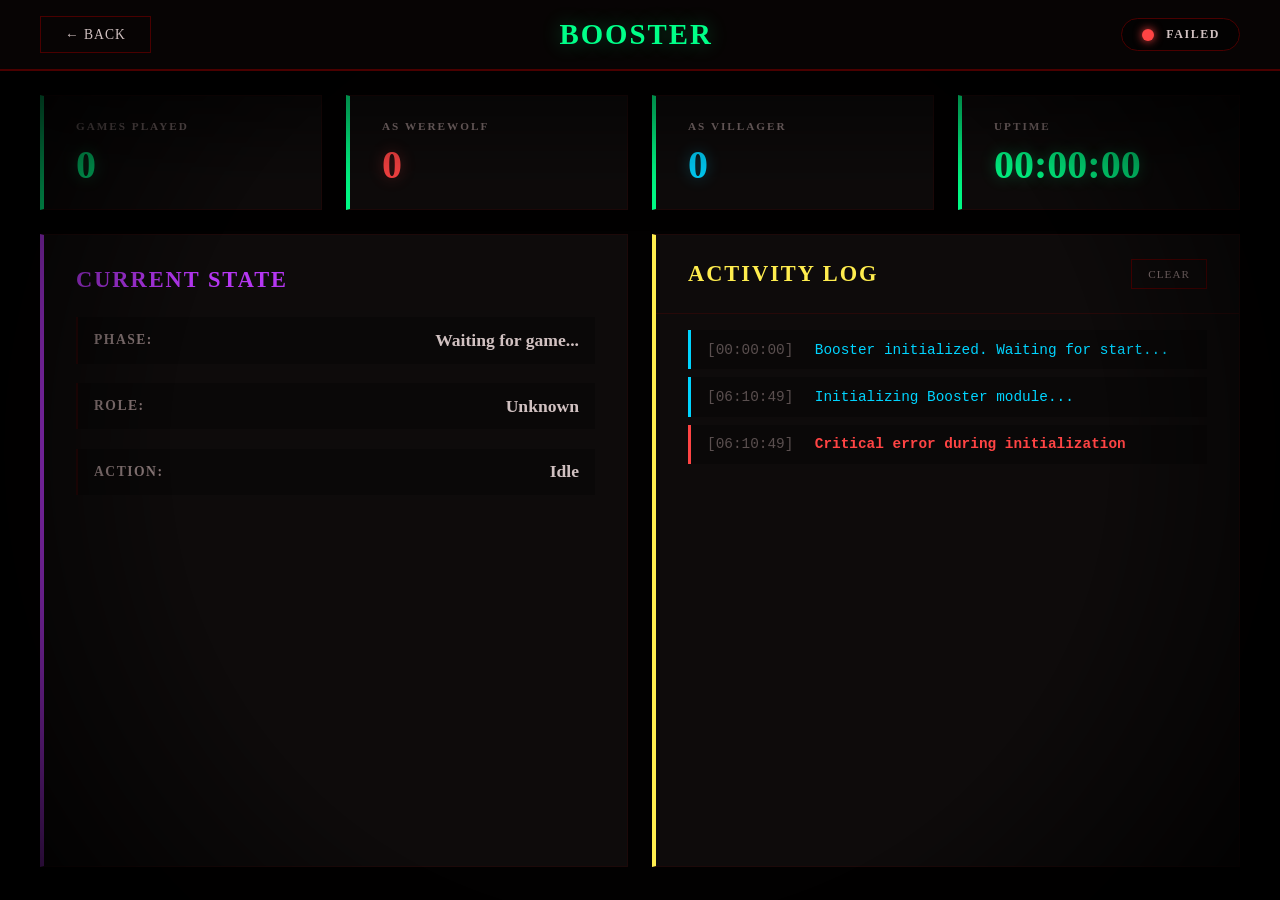
==== gui/modules/booster.html @ 36e3e130 "Update" ====
<!DOCTYPE html>
<html lang="en">

<head>
    <meta charset="UTF-8">
    <meta name="viewport" content="width=device-width, initial-scale=1.0">
    <title>Mentalist | Booster</title>
    <link rel="icon" type="image/png" href="../assets/favicon.png">
    <link rel="stylesheet" href="../css/main.css">
    <link rel="stylesheet" href="../css/booster.css">
</head>

<body>
    <header class="booster-header">
        <a href="#" class="back-button" id="backButton" onclick="handleBackNavigation(event)">← BACK</a>
        <h1>BOOSTER</h1>
        <div class="status-indicator" id="statusIndicator">
            <span class="status-dot"></span>
            <span class="status-text">INITIALIZING</span>
        </div>
    </header>
    <div class="booster-container">
        <div class="stats-panel">
            <div class="stat-card">
                <div class="stat-label">GAMES PLAYED</div>
                <div class="stat-value" id="gamesPlayed">0</div>
            </div>
            <div class="stat-card">
                <div class="stat-label">AS WEREWOLF</div>
                <div class="stat-value werewolf" id="werewolfGames">0</div>
            </div>
            <div class="stat-card">
                <div class="stat-label">AS VILLAGER</div>
                <div class="stat-value villager" id="villagerGames">0</div>
            </div>
            <div class="stat-card">
                <div class="stat-label">UPTIME</div>
                <div class="stat-value" id="uptime">00:00:00</div>
            </div>
        </div>
        <div class="game-state-panel">
            <h2>CURRENT STATE</h2>
            <div class="state-content" id="gameState">
                <div class="state-row">
                    <span class="state-label">Phase:</span>
                    <span class="state-value" id="currentPhase">Waiting for game...</span>
                </div>
                <div class="state-row">
                    <span class="state-label">Role:</span>
                    <span class="state-value" id="currentRole">Unknown</span>
                </div>
                <div class="state-row">
                    <span class="state-label">Action:</span>
                    <span class="state-value" id="currentAction">Idle</span>
                </div>
            </div>
        </div>
        <div class="log-panel">
            <div class="log-header">
                <h2>ACTIVITY LOG</h2>
                <button class="clear-log-btn" onclick="clearLog()">CLEAR</button>
            </div>
            <div class="log-content" id="logContent">
                <div class="log-entry log-info">
                    <span class="log-time">[00:00:00]</span>
                    <span class="log-message">Booster initialized. Waiting for start...</span>
                </div>
            </div>
        </div>
    </div>
    <script src="../eel.js"></script>
    <script>
    async function handleBackNavigation(event) {
        event.preventDefault();

        const backButton = document.getElementById('backButton');
        const statusIndicator = document.getElementById('statusIndicator');

        if (backButton.classList.contains('disabled')) {
            console.log('Booster: Navigation blocked - already stopping');

            return;
        }

        backButton.classList.add('disabled');
        backButton.textContent = '← STOPPING...';
        backButton.style.cursor = 'not-allowed';
        backButton.style.opacity = '0.6';

        statusIndicator.querySelector('.status-text').textContent = 'STOPPING...';
        statusIndicator.className = 'status-indicator warning';

        try {
            console.log('Booster: Initiating safe shutdown...');

            const result = await eel.booster_stop()();

            console.log('Booster: Stop result:', result);

            await new Promise(resolve => setTimeout(resolve, 500));

            console.log('Booster: Redirecting to main menu...');

            window.location.href = '../index.html';
        } catch (error) {
            console.error('Booster: Error during shutdown:', error);

            setTimeout(() => window.location.href = '../index.html', 1000);
        }
    }

    window.addEventListener('beforeunload', async () => {
        try {
            console.log('Booster: Cleanup on page unload');

            await eel.booster_stop()();
        } catch (e) {
            console.log('Booster: Cleanup error:', e);
        }
    });
    </script>
    <script src="../js/booster.js"></script>
</body>

</html>
---- gui/css/main.css ----
:root {
    --men-red: #ff4444;
    --tal-gold: #ffed4e;
    --ist-bone: #d1c1c1;

    --bg-void: #020101;
    --bg-cabinet: #0a0707;
    --bg-plate: #110d0d;
    --bg-tray: #1a1414;
    --bg-panel: #241a1a;

    --blood-dried: #4a0000;
    --blood-dark: #6b0000;
    --blood-arterial: #8b0000;
    --blood-bright: #cc0000;

    --text-bright: #ffffff;
    --text-bone: #d1c1c1;
    --text-ash: #8c7a7a;
    --text-dirt: #5a4f4f;

    --state-success: #00ff88;
    --state-warning: #ffed4e;
    --state-danger: #ff4444;
    --state-info: #00d4ff;

    --shadow-deep: 0 40px 100px rgba(0, 0, 0, 0.9);
    --shadow-blood: 0 0 60px rgba(139, 0, 0, 0.4);
    --shadow-inset: inset 0 0 40px rgba(0, 0, 0, 0.95);
    --transition: 0.4s cubic-bezier(0.165, 0.84, 0.44, 1);
}

* {
    margin: 0;
    padding: 0;
    box-sizing: border-box;
}

body {
    font-family: 'Cormorant Garamond', serif;
    background: var(--bg-void);
    color: var(--text-bone);
    min-height: 100vh;
    overflow-x: hidden;
    display: flex;
    flex-direction: column;
    position: relative;
}

body::before {
    content: '';
    position: fixed;
    inset: 0;
    background: radial-gradient(circle, transparent 60%, rgba(0, 0, 0, 0.95) 100%);
    pointer-events: none;
    z-index: 1;
}

.background-watermark {
    position: fixed;
    top: 50%;
    left: 50%;
    transform: translate(-50%, -50%);
    width: 60vw;
    height: 60vw;
    z-index: 1;
    pointer-events: none;
    opacity: 0.5;
    filter: ontrast(1.2);
    display: flex;
    justify-content: center;
    align-items: center;
}

.background-watermark img {
    width: 100%;
    height: 100%;
    object-fit: contain;
}

.main-header {
    height: 70px;
    position: sticky;
    top: 0;
    z-index: 1000;
    display: flex;
    align-items: center;
    justify-content: space-between; 
    padding: 0 4rem;
    background: rgba(6, 4, 4, 0.98);
    backdrop-filter: blur(40px);
    border-bottom: 2px solid var(--blood-dried);
    box-shadow: var(--shadow-deep);
}

.logo {
    font-family: 'Playfair Display', serif;
    font-weight: 900;
    font-size: 2rem;
    letter-spacing: 8px;
    display: flex;
    align-items: center;
    cursor: pointer;
    transition: var(--transition);
}

.logo:hover {
    transform:  scale(1.05);
}

.logo-men {
    color: var(--men-red);
    text-shadow: 0 0 30px rgba(255, 68, 68, 0.6);
}

.logo-tal {
    color: var(--tal-gold);
    text-shadow: 0 0 30px rgba(255, 237, 78, 0.6);
}

.logo-ist {
    color: var(--ist-bone);
    text-shadow: 0 0 20px rgba(255, 255, 255, 0.3);
}

.brand-container {
    display: flex;
    align-items: center;
    gap: 15px;
}

.logo-icon {
    width: 48px;
    height: 48px;
    filter: drop-shadow(0 0 8px rgba(139, 0, 0, 0.6));
    transition: all 0.4s cubic-bezier(0.175, 0.885, 0.32, 1.275);
    object-fit: contain;
}

.logo-wrapper {
    display: flex;
    flex-direction: column;
    justify-content: center;
    line-height: 1.1;
}

.logo-main {
    display: flex;
    align-items: center;
    font-size: 2rem;
    font-weight: 800;
    text-transform: uppercase;
    letter-spacing: 1px;
}

.author-tag {
    font-family: 'Cinzel', serif;
    font-size: 0.65rem;
    letter-spacing: 3px;
    color: var(--blood-arterial);
    text-transform: uppercase;
    opacity: 0.8;
    margin-top: 2px;
    transition: var(--transition);
}

.logo:hover .logo-icon {
    transform: scale(1.1) rotate(-5deg);
    filter: drop-shadow(0 0 15px var(--men-red));
}

.logo:hover .author-tag {
    color: var(--tal-gold);
    opacity: 1;
    transform: translateX(3px);
}

.server-status {
    display: flex;
    align-items: center;
    gap: 1.5rem;
    padding: 0.7rem 2rem;
    background: rgba(0, 0, 0, 0.8);
    border: 1px solid rgba(139, 0, 0, 0.2);
    box-shadow: var(--shadow-inset);
    font-family: 'Cinzel', serif;
    font-size: 0.75rem;
    letter-spacing: 2px;
    color: var(--text-ash);
    margin-left: auto;
}

.status-dot {
    width: 10px;
    height: 10px;
    border-radius: 50%;
    background: var(--state-success);
    box-shadow: 0 0 15px var(--state-success);
    animation: pulse-dot 2s infinite;
}

.status-dot.online {
    background: var(--state-success);
    box-shadow: 0 0 15px var(--state-success);
    animation: pulse-dot 2s infinite;
}

.status-dot.offline {
    background: var(--state-danger);
    box-shadow: 0 0 15px var(--state-danger);
    animation: pulse-dot 1s infinite;
}

@keyframes pulse-dot {

    0%,
    100% {
        opacity: 1;
    }

    50% {
        opacity: 0.5;
    }
}

.module-selector {
    width: 100%;
    max-width: 1600px;
    margin: 0 auto;
    padding: 5rem 2rem 4rem;
    flex: 1;
    position: relative;
    z-index: 10;
}

.title-section {
    text-align: center;
    margin-bottom: 5rem;
    position: relative;
    z-index: 100;
}

.main-title {
    font-family: 'Playfair Display', serif;
    font-weight: 900;
    font-size: 3.5rem;
    letter-spacing: 20px;
    margin-bottom: 1.5rem;
    text-shadow:
        4px 4px 0px rgba(0, 0, 0, 1),
        0 0 40px rgba(255, 237, 78, 0.3);
    animation: titleReveal 1.5s cubic-bezier(0.165, 0.84, 0.44, 1) forwards;
}

@keyframes titleReveal {
    from {
        opacity: 0;
        transform: translateY(40px);
        filter: blur(20px);
    }

    to {
        opacity: 1;
        transform: translateY(0);
        filter: blur(0);
    }
}

.directive-text {
    font-family: 'Cinzel', serif;
    font-size: 0.85rem;
    letter-spacing: 4px;
    text-transform: uppercase;
    color: var(--text-dirt);
    text-shadow: 0 2px 10px rgba(0, 0, 0, 0.8);
    margin-top: 1rem;
}

.author-credit {
    font-family: 'Playfair Display', serif;
    font-size: 0.9rem;
    letter-spacing: 3px;
    color: var(--blood-arterial);
    margin-top: 0.5rem;
    text-shadow: 0 0 15px rgba(139, 0, 0, 0.4);
}

.surgical-line {
    height: 1px;
    background: linear-gradient(90deg, transparent, var(--blood-arterial), transparent);
    margin: 3rem auto;
    width: 60%;
    box-shadow: 0 0 10px var(--blood-arterial);
}

.modules-grid {
    display: grid;
    grid-template-columns: repeat(auto-fit, minmax(300px, 1fr));
    gap: 2rem;
    margin-bottom: 5rem;
}

@media (max-width: 900px) {
    .modules-grid {
        grid-template-columns: repeat(auto-fit, minmax(350px, 1fr));
        gap: 2rem;
    }
}

@media (max-width: 480px) {
    .modules-grid {
        grid-template-columns: 1fr;
    }
}

.module-card {
    background: rgba(17, 13, 13, 0.5); 
    border: 1px solid rgba(139, 0, 0, 0.2);
    border-left: 4px solid var(--blood-dried);
    position: relative;
    transition: var(--transition);
    cursor: pointer;
    overflow: hidden;
    backdrop-filter: blur(5px);
}

.module-card:hover {
    transform: translateY(-8px) scale(1.02);
    border-color: var(--tal-gold);
    background: rgba(10, 7, 7, 0.95); 
    box-shadow: var(--shadow-deep), 0 0 40px rgba(255, 237, 78, 0.1);
}

.module-card::before {
    content: '';
    position: absolute;
    inset: 0;
    background: radial-gradient(circle at center, rgba(139, 0, 0, 0.08) 0%, transparent 70%);
    opacity: 0;
    transition: var(--transition);
}

.module-card:hover::before {
    opacity: 1;
}

.module-disabled {
    filter: brightness(0.6);
    pointer-events: none;
    position: relative;
}

.module-disabled::after {
    content: 'UNAVAILABLE';
    position: absolute;
    top: 20px;
    right: 20px;
    background: rgba(139, 0, 0, 0.9);
    color: var(--text-bright);
    padding: 0.4rem 1rem;
    font-family: 'Cinzel', serif;
    font-size: 0.65rem;
    letter-spacing: 2px;
    border: 1px solid var(--men-red);
    box-shadow: 0 0 20px rgba(255, 68, 68, 0.4);
    z-index: 10;
}

.module-disabled .card-icon {
    border-color: var(--blood-dried);
}

.module-disabled .card-icon svg {
    color: var(--text-dirt);
}

.module-disabled .card-title {
    color: var(--text-dirt);
    text-shadow: none;
}

.module-disabled .card-description {
    color: var(--text-dirt);
}

.module-disabled .feature {
    color: var(--text-dirt);
    border-left-color: var(--blood-dried);
    opacity: 0.5;
}

.module-disabled .card-button {
    border-color: var(--blood-dried);
    color: var(--text-dirt);
    cursor: not-allowed;
    opacity: 0.5;
}

.module-disabled .card-button span {
    letter-spacing: 3px;
}

.card-content {
    padding: 2.5rem 1.5rem;
    display: flex;
    flex-direction: column;
    align-items: center;
    text-align: center;
    position: relative;
    z-index: 2;
}

.card-icon {
    width: 80px;
    height: 80px;
    background: var(--bg-tray);
    border: 2px solid var(--blood-dried);
    display: flex;
    align-items: center;
    justify-content: center;
    margin-bottom: 2rem;
    box-shadow:
        var(--shadow-inset),
        0 15px 40px rgba(0, 0, 0, 0.8);
    transition: var(--transition);
}

.card-icon svg {
    width: 50px;
    height: 50px;
    color: var(--blood-arterial);
    transition: var(--transition);
}

.module-card:hover .card-icon {
    border-color: var(--tal-gold);
    transform: rotate(-5deg) scale(1.1);
    box-shadow:
        var(--shadow-inset),
        0 0 40px rgba(255, 237, 78, 0.3);
}

.module-card:hover .card-icon svg {
    color: var(--tal-gold);
}

.card-title {
    font-family: 'Playfair Display', serif;
    font-weight: 900;
    font-size: 1.8rem;
    letter-spacing: 6px;
    color: var(--text-bright);
    margin-bottom: 1.2rem;
    text-shadow: 0 2px 8px rgba(0, 0, 0, 0.6);
}

.card-description {
    color: var(--text-ash);
    font-size: 1.05rem;
    line-height: 1.8;
    margin-bottom: 2rem;
    min-height: 4rem;
    font-family: 'Cormorant Garamond', serif;
}

.card-features {
    display: flex;
    flex-direction: column;
    gap: 0.6rem;
    margin-bottom: 2.5rem;
    width: 100%;
}

.feature {
    font-family: 'Cinzel', serif;
    font-size: 0.7rem;
    letter-spacing: 1.5px;
    color: var(--text-dirt);
    text-transform: uppercase;
    padding: 0.5rem;
    background: rgba(0, 0, 0, 0.4);
    border-left: 2px solid var(--blood-dried);
    transition: var(--transition);
}

.module-card:hover .feature {
    color: var(--text-ash);
    border-left-color: var(--tal-gold);
}

.card-button {
    font-family: 'Playfair Display', serif;
    font-weight: 900;
    text-transform: uppercase;
    letter-spacing: 5px;
    background: transparent;
    border: 2px solid var(--blood-dried);
    color: var(--text-bone);
    padding: 1.2rem 3rem;
    font-size: 1.1rem;
    cursor: pointer;
    transition: var(--transition);
    position: relative;
    overflow: hidden;
    width: 100%;
    max-width: 220px;
}

.card-button::before {
    content: '';
    position: absolute;
    inset: 0;
    background: var(--blood-arterial);
    transform: scaleX(0);
    transform-origin: left;
    transition: var(--transition);
    z-index: -1;
}

.card-button:hover {
    border-color: var(--men-red);
    color: var(--text-bright);
    letter-spacing: 7px;
    box-shadow: 0 0 40px rgba(255, 68, 68, 0.4);
}

.card-button:hover::before {
    transform: scaleX(1);
}

.main-footer {
    padding: 4rem 2rem;
    background: rgba(2, 1, 1, 0.98);
    border-top: 3px solid var(--blood-dried);
    position: relative;
    z-index: 10;
}

.footer-content {
    max-width: 1000px;
    margin: 0 auto;
    text-align: center;
}

.footer-branding {
    font-family: 'Playfair Display', serif;
    font-weight: 900;
    font-size: 2rem;
    letter-spacing: 12px;
    margin-bottom: 3rem;
    display: flex;
    justify-content: center;
    gap: 5px;
}

.footer-info-grid {
    display: grid;
    grid-template-columns: repeat(3, 1fr);
    gap: 3rem;
    margin-bottom: 2rem;
}

@media (max-width: 768px) {
    .footer-info-grid {
        grid-template-columns: 1fr;
        gap: 1.5rem;
    }
}

.footer-item {
    background: rgba(26, 20, 20, 0.6);
    border: 1px solid rgba(139, 0, 0, 0.15);
    padding: 2rem 1.5rem;
    box-shadow: var(--shadow-inset);
    transition: var(--transition);
}

.footer-item:hover {
    border-color: var(--blood-arterial);
    background: rgba(26, 20, 20, 0.8);
}

.footer-label {
    font-family: 'Playfair Display', serif;
    text-transform: uppercase;
    font-size: 0.9rem;
    letter-spacing: 4px;
    color: var(--text-dirt);
    display: block;
    margin-bottom: 0.8rem;
}

.footer-value {
    font-family: 'Cinzel', serif;
    font-weight: 700;
    font-size: 1.2rem;
    letter-spacing: 2px;
    color: var(--text-bone);
}

.footer-value.ready {
    color: var(--state-success);
    text-shadow: 0 0 20px rgba(0, 255, 136, 0.5);
}

.footer-copyright {
    margin-top: 3rem;
    color: var(--text-dirt);
    font-size: 0.8rem;
    letter-spacing: 3px;
    font-family: 'Cinzel', serif;
}

.footer-value.limited {
    color: var(--state-warning);
}

.footer-value.ready {
    color: var(--state-success) !important;
    text-shadow: 0 0 10px rgba(0, 255, 136, 0.5);
    animation: pulseGreen 2s ease-in-out infinite;
}

.footer-value.not-ready {
    color: var(--state-danger) !important;
    text-shadow: 0 0 10px rgba(255, 68, 68, 0.5);
    animation: pulseRed 2s ease-in-out infinite;
}

.module-disabled {
    opacity: 0.5;
    filter: grayscale(1);
    pointer-events: none;
}

.module-disabled .card-button {
    cursor: not-allowed;
}

#blood-particles {
    position: fixed;
    inset: 0;
    pointer-events: none;
    z-index: 1;
    overflow: hidden;
}

.blood-particle {
    position: absolute;
    border-radius: 50%;
    will-change: transform, opacity;
}

@keyframes bloodFloat {
    0% {
        transform: translate(0, 0) scale(1);
        opacity: 0;
    }
    10% {
        opacity: 0.6;
    }
    50% {
        transform: translate(var(--drift), -50vh) scale(1.2);
        opacity: 0.4;
    }
    90% {
        opacity: 0.2;
    }
    100% {
        transform: translate(calc(var(--drift) * 1.5), -100vh) scale(0.8);
        opacity: 0;
    }
}

.blood-particle:nth-child(3n) {
    animation-direction: reverse;
}

.blood-particle:nth-child(5n) {
    background: radial-gradient(circle, #cc0000, #6b0000);
}

.blood-particle:nth-child(7n) {
    filter: blur(1px);
}

::-webkit-scrollbar {
    width: 8px;
}

::-webkit-scrollbar-track {
    background: var(--bg-void);
}

::-webkit-scrollbar-thumb {
    background: var(--blood-dried);
}

::-webkit-scrollbar-thumb:hover {
    background: var(--blood-arterial);
}
---- gui/css/booster.css ----
:root {
    --boost-green: #00ff88;
    --boost-red: #ff4444;
    --boost-yellow: #ffed4e;
    --boost-purple: #b537f2;
    --boost-cyan: #00d4ff;
}

body {
    margin: 0;
    overflow: hidden;
    background: var(--bg-void);
    color: var(--text-bone);
    font-family: 'Cormorant Garamond', serif;
}

.booster-header {
    background: rgba(8, 5, 5, 0.98);
    border-bottom: 2px solid var(--blood-dried);
    padding: 1rem 2.5rem;
    display: flex;
    align-items: center;
    justify-content: space-between;
    box-shadow: 0 40px 100px rgba(0, 0, 0, 0.9);
    backdrop-filter: blur(20px);
    position: relative;
    z-index: 100;
}

.booster-header h1 {
    font-family: 'Playfair Display', serif;
    font-size: 1.8rem;
    color: var(--boost-green);
    margin: 0;
    letter-spacing: 2px;
    text-shadow: 0 0 20px rgba(0, 255, 136, 0.3);
}

.back-button {
    padding: 0.6rem 1.5rem;
    background: transparent;
    border: 1px solid var(--blood-dried);
    color: var(--text-bone);
    font-family: 'Cinzel', serif;
    font-size: 0.85rem;
    text-decoration: none;
    transition: 0.2s ease-out;
    cursor: pointer;
    letter-spacing: 1px;
}

.back-button:hover {
    border-color: var(--boost-green);
    background: rgba(0, 255, 136, 0.05);
    color: var(--boost-green);
    box-shadow: 0 0 15px rgba(0, 255, 136, 0.2);
}

.status-indicator {
    display: flex;
    align-items: center;
    gap: 0.8rem;
    padding: 0.5rem 1.2rem;
    background: rgba(0, 0, 0, 0.5);
    border: 1px solid var(--blood-dried);
    border-radius: 20px;
}

.status-dot {
    width: 12px;
    height: 12px;
    border-radius: 50%;
    background: var(--boost-yellow);
    animation: pulse-status 2s infinite;
}

.status-indicator.running .status-dot {
    background: var(--boost-green);
    box-shadow: 0 0 10px var(--boost-green);
}

.status-indicator.error .status-dot {
    background: var(--boost-red);
    box-shadow: 0 0 10px var(--boost-red);
    animation: none;
}

.status-text {
    font-family: 'Cinzel', serif;
    font-size: 0.75rem;
    font-weight: 600;
    letter-spacing: 1.5px;
    color: var(--text-bone);
}

@keyframes pulse-status {
    0%, 100% { opacity: 1; transform: scale(1); }
    50% { opacity: 0.6; transform: scale(0.85); }
}

.booster-container {
    height: calc(100vh - 80px);
    display: grid;
    grid-template-columns: 1fr 1fr;
    grid-template-rows: auto 1fr;
    gap: 1.5rem;
    padding: 1.5rem 2.5rem;
    overflow: hidden;
}

.stats-panel {
    grid-column: 1 / -1;
    display: grid;
    grid-template-columns: repeat(4, 1fr);
    gap: 1.5rem;
}

.stat-card {
    background: rgba(17, 13, 13, 0.85);
    border: 1px solid rgba(139, 0, 0, 0.12);
    border-left: 4px solid var(--boost-green);
    padding: 1.5rem 2rem;
    display: flex;
    flex-direction: column;
    gap: 0.8rem;
    transition: 0.4s cubic-bezier(0.165, 0.84, 0.44, 1);
}

.stat-card:hover {
    background: var(--bg-cabinet);
    border-color: var(--boost-green);
    box-shadow: 0 0 30px rgba(0, 255, 136, 0.1);
    transform: translateY(-4px);
}

.stat-label {
    font-family: 'Cinzel', serif;
    font-size: 0.7rem;
    color: var(--text-ash);
    font-weight: 600;
    letter-spacing: 2px;
    text-transform: uppercase;
}

.stat-value {
    font-family: 'Playfair Display', serif;
    font-size: 2.5rem;
    color: var(--boost-green);
    font-weight: 900;
    line-height: 1;
    text-shadow: 0 0 15px rgba(0, 255, 136, 0.3);
}

.stat-value.werewolf {
    color: var(--boost-red);
    text-shadow: 0 0 15px rgba(255, 68, 68, 0.3);
}

.stat-value.villager {
    color: var(--boost-cyan);
    text-shadow: 0 0 15px rgba(0, 212, 255, 0.3);
}

.game-state-panel {
    background: rgba(17, 13, 13, 0.85);
    border: 1px solid rgba(139, 0, 0, 0.12);
    border-left: 4px solid var(--boost-purple);
    padding: 2rem;
    overflow-y: auto;
}

.game-state-panel h2 {
    font-family: 'Playfair Display', serif;
    font-size: 1.4rem;
    color: var(--boost-purple);
    margin: 0 0 1.5rem 0;
    letter-spacing: 2px;
}

.state-content {
    display: flex;
    flex-direction: column;
    gap: 1.2rem;
}

.state-row {
    display: flex;
    justify-content: space-between;
    align-items: center;
    padding: 0.8rem 1rem;
    background: rgba(0, 0, 0, 0.3);
    border-left: 2px solid rgba(139, 0, 0, 0.2);
    transition: 0.2s ease-out;
}

.state-row:hover {
    background: rgba(0, 0, 0, 0.5);
    border-left-color: var(--boost-purple);
}

.state-label {
    font-family: 'Cinzel', serif;
    font-size: 0.85rem;
    color: var(--text-ash);
    font-weight: 600;
    text-transform: uppercase;
    letter-spacing: 1.5px;
}

.state-value {
    font-family: 'Cormorant Garamond', serif;
    font-size: 1.1rem;
    color: var(--text-bone);
    font-weight: 600;
}

.state-value.werewolf {
    color: var(--boost-red);
}

.state-value.villager {
    color: var(--boost-cyan);
}

.state-value.active {
    color: var(--boost-green);
    animation: pulse-text 1.5s infinite;
}

@keyframes pulse-text {
    0%, 100% { opacity: 1; }
    50% { opacity: 0.6; }
}

.log-panel {
    background: rgba(17, 13, 13, 0.85);
    border: 1px solid rgba(139, 0, 0, 0.12);
    border-left: 4px solid var(--boost-yellow);
    display: flex;
    flex-direction: column;
    overflow: hidden;
}

.log-header {
    padding: 1.5rem 2rem;
    border-bottom: 1px solid rgba(139, 0, 0, 0.2);
    display: flex;
    justify-content: space-between;
    align-items: center;
}

.log-header h2 {
    font-family: 'Playfair Display', serif;
    font-size: 1.4rem;
    color: var(--boost-yellow);
    margin: 0;
    letter-spacing: 2px;
}

.clear-log-btn {
    padding: 0.5rem 1rem;
    background: transparent;
    border: 1px solid var(--blood-dried);
    color: var(--text-ash);
    font-family: 'Cinzel', serif;
    font-size: 0.7rem;
    letter-spacing: 1px;
    cursor: pointer;
    transition: 0.2s ease-out;
}

.clear-log-btn:hover {
    border-color: var(--boost-yellow);
    color: var(--boost-yellow);
    background: rgba(255, 237, 78, 0.05);
}

.log-content {
    flex: 1;
    overflow-y: auto;
    padding: 1rem 2rem;
    display: flex;
    flex-direction: column;
    gap: 0.5rem;
    font-family: 'Courier New', monospace;
}

.log-entry {
    padding: 0.6rem 1rem;
    background: rgba(0, 0, 0, 0.3);
    border-left: 3px solid transparent;
    font-size: 0.9rem;
    line-height: 1.4;
    animation: slideInLog 0.3s ease-out;
}

@keyframes slideInLog {
    from {
        opacity: 0;
        transform: translateX(-20px);
    }
    to {
        opacity: 1;
        transform: translateX(0);
    }
}

.log-time {
    color: var(--text-dirt);
    margin-right: 0.8rem;
}

.log-message {
    color: var(--text-bone);
}

.log-info {
    border-left-color: var(--boost-cyan);
}

.log-info .log-message {
    color: var(--boost-cyan);
}

.log-success {
    border-left-color: var(--boost-green);
}

.log-success .log-message {
    color: var(--boost-green);
}

.log-warning {
    border-left-color: var(--boost-yellow);
}

.log-warning .log-message {
    color: var(--boost-yellow);
}

.log-error {
    border-left-color: var(--boost-red);
}

.log-error .log-message {
    color: var(--boost-red);
    font-weight: bold;
}

.log-content::-webkit-scrollbar,
.game-state-panel::-webkit-scrollbar {
    width: 6px;
}

.log-content::-webkit-scrollbar-track,
.game-state-panel::-webkit-scrollbar-track {
    background: var(--bg-void);
}

.log-content::-webkit-scrollbar-thumb,
.game-state-panel::-webkit-scrollbar-thumb {
    background: var(--blood-dried);
    transition: 0.2s ease-out;
}

.log-content::-webkit-scrollbar-thumb:hover,
.game-state-panel::-webkit-scrollbar-thumb:hover {
    background: var(--blood-arterial);
}
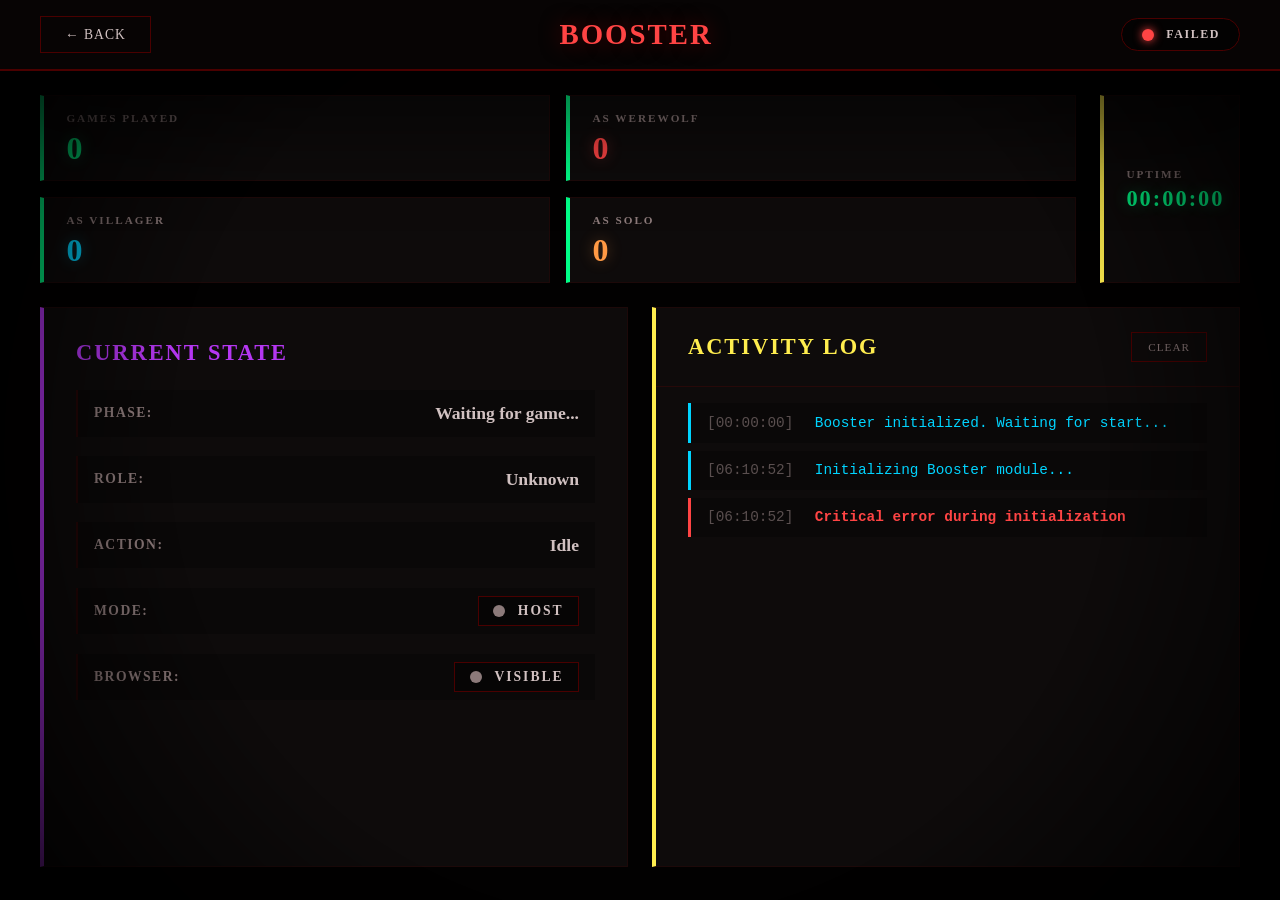
==== commit ae2dce1f: "Update" ====
--- a/gui/modules/booster.html
+++ b/gui/modules/booster.html
@@ -21,21 +21,29 @@
     </header>
     <div class="booster-container">
         <div class="stats-panel">
-            <div class="stat-card">
-                <div class="stat-label">GAMES PLAYED</div>
-                <div class="stat-value" id="gamesPlayed">0</div>
+            <div class="stats-grid">
+                <div class="stat-card">
+                    <div class="stat-label">GAMES PLAYED</div>
+                    <div class="stat-value" id="gamesPlayed">0</div>
+                </div>
+                <div class="stat-card">
+                    <div class="stat-label">AS WEREWOLF</div>
+                    <div class="stat-value werewolf" id="werewolfGames">0</div>
+                </div>
+                <div class="stat-card">
+                    <div class="stat-label">AS VILLAGER</div>
+                    <div class="stat-value villager" id="villagerGames">0</div>
+                </div>
+                <div class="stat-card">
+                    <div class="stat-label">AS SOLO</div>
+                    <div class="stat-value solo" id="soloGames">0</div>
+                </div>
             </div>
-            <div class="stat-card">
-                <div class="stat-label">AS WEREWOLF</div>
-                <div class="stat-value werewolf" id="werewolfGames">0</div>
-            </div>
-            <div class="stat-card">
-                <div class="stat-label">AS VILLAGER</div>
-                <div class="stat-value villager" id="villagerGames">0</div>
-            </div>
-            <div class="stat-card">
-                <div class="stat-label">UPTIME</div>
-                <div class="stat-value" id="uptime">00:00:00</div>
+            <div class="stats-side">
+                <div class="stat-card stat-card--uptime">
+                    <div class="stat-label">UPTIME</div>
+                    <div class="stat-value stat-value--uptime" id="uptime">00:00:00</div>
+                </div>
             </div>
         </div>
         <div class="game-state-panel">
@@ -53,6 +61,20 @@
                     <span class="state-label">Action:</span>
                     <span class="state-value" id="currentAction">Idle</span>
                 </div>
+                <div class="state-row state-row--toggle">
+                    <span class="state-label">Mode:</span>
+                    <button class="mode-toggle" id="guestModeToggle" onclick="toggleGuestMode()">
+                        <span class="mode-toggle__knob"></span>
+                        <span class="mode-toggle__label" id="guestModeLabel">HOST</span>
+                    </button>
+                </div>
+                <div class="state-row state-row--toggle">
+                    <span class="state-label">Browser:</span>
+                    <button class="mode-toggle" id="headlessModeToggle" onclick="toggleHeadlessMode()">
+                        <span class="mode-toggle__knob"></span>
+                        <span class="mode-toggle__label" id="headlessModeLabel">VISIBLE</span>
+                    </button>
+                </div>
             </div>
         </div>
         <div class="log-panel">
@@ -68,6 +90,7 @@
             </div>
         </div>
     </div>
+
     <script src="../eel.js"></script>
     <script>
     async function handleBackNavigation(event) {
--- a/gui/css/booster.css
+++ b/gui/css/booster.css
@@ -4,6 +4,7 @@
     --boost-yellow: #ffed4e;
     --boost-purple: #b537f2;
     --boost-cyan: #00d4ff;
+    --boost-orange: #ff9944;
 }
 
 body {
@@ -30,10 +31,10 @@
 .booster-header h1 {
     font-family: 'Playfair Display', serif;
     font-size: 1.8rem;
-    color: var(--boost-green);
+    color: var(--men-red);
     margin: 0;
     letter-spacing: 2px;
-    text-shadow: 0 0 20px rgba(0, 255, 136, 0.3);
+    text-shadow: 0 0 20px var(--blood-dried);
 }
 
 .back-button {
@@ -50,9 +51,9 @@
 }
 
 .back-button:hover {
-    border-color: var(--boost-green);
+    border-color: var(--tal-gold);
     background: rgba(0, 255, 136, 0.05);
-    color: var(--boost-green);
+    color: var(--tal-gold);
     box-shadow: 0 0 15px rgba(0, 255, 136, 0.2);
 }
 
@@ -94,8 +95,17 @@
 }
 
 @keyframes pulse-status {
-    0%, 100% { opacity: 1; transform: scale(1); }
-    50% { opacity: 0.6; transform: scale(0.85); }
+
+    0%,
+    100% {
+        opacity: 1;
+        transform: scale(1);
+    }
+
+    50% {
+        opacity: 0.6;
+        transform: scale(0.85);
+    }
 }
 
 .booster-container {
@@ -108,21 +118,37 @@
     overflow: hidden;
 }
 
+/* Stats panel: 2×2 grid + side column with uptime and toggle */
 .stats-panel {
     grid-column: 1 / -1;
+    display: flex;
+    gap: 1.5rem;
+}
+
+.stats-grid {
     display: grid;
-    grid-template-columns: repeat(4, 1fr);
-    gap: 1.5rem;
+    grid-template-columns: repeat(2, 1fr);
+    grid-template-rows: repeat(2, 1fr);
+    gap: 1rem;
+    flex: 1;
+}
+
+.stats-side {
+    display: flex;
+    flex-direction: column;
+    gap: 1rem;
+    width: 140px;
+    flex-shrink: 0;
 }
 
 .stat-card {
     background: rgba(17, 13, 13, 0.85);
     border: 1px solid rgba(139, 0, 0, 0.12);
     border-left: 4px solid var(--boost-green);
-    padding: 1.5rem 2rem;
+    padding: 1rem 1.4rem;
     display: flex;
     flex-direction: column;
-    gap: 0.8rem;
+    gap: 0.5rem;
     transition: 0.4s cubic-bezier(0.165, 0.84, 0.44, 1);
 }
 
@@ -133,6 +159,17 @@
     transform: translateY(-4px);
 }
 
+.stat-card--uptime {
+    border-left-color: var(--boost-yellow);
+    flex: 1;
+    justify-content: center;
+}
+
+.stat-card--uptime:hover {
+    border-color: var(--boost-yellow);
+    box-shadow: 0 0 30px rgba(255, 237, 78, 0.1);
+}
+
 .stat-label {
     font-family: 'Cinzel', serif;
     font-size: 0.7rem;
@@ -144,21 +181,88 @@
 
 .stat-value {
     font-family: 'Playfair Display', serif;
-    font-size: 2.5rem;
+    font-size: 2rem;
     color: var(--boost-green);
     font-weight: 900;
     line-height: 1;
     text-shadow: 0 0 15px rgba(0, 255, 136, 0.3);
 }
 
+.stat-value--uptime {
+    font-size: 1.4rem;
+    letter-spacing: 2px;
+}
+
+.stat-value.villager {
+    color: var(--boost-cyan);
+    text-shadow: 0 0 15px rgba(0, 212, 255, 0.3);
+}
+
 .stat-value.werewolf {
     color: var(--boost-red);
     text-shadow: 0 0 15px rgba(255, 68, 68, 0.3);
 }
 
-.stat-value.villager {
+.stat-value.solo {
+    color: var(--boost-orange);
+    text-shadow: 0 0 15px rgba(255, 153, 68, 0.3);
+}
+
+.stat-sublabel {
+    font-family: 'Cinzel', serif;
+    font-size: 0.65rem;
+    color: var(--text-dirt);
+    letter-spacing: 1px;
+    text-transform: uppercase;
+}
+
+.mode-toggle {
+    display: flex;
+    align-items: center;
+    gap: 0.8rem;
+    background: rgba(0, 0, 0, 0.4);
+    border: 1px solid var(--blood-dried);
+    padding: 0.4rem 0.9rem;
+    cursor: pointer;
+    transition: 0.25s ease-out;
+    width: auto;
+}
+
+.mode-toggle__knob {
+    width: 12px;
+    height: 12px;
+    border-radius: 50%;
+    background: var(--text-ash);
+    transition: 0.25s ease-out;
+    flex-shrink: 0;
+}
+
+.mode-toggle__label {
+    font-family: 'Cinzel', serif;
+    font-size: 0.85rem;
+    font-weight: 700;
+    letter-spacing: 2px;
+    color: var(--text-bone);
+    transition: 0.25s ease-out;
+}
+
+.mode-toggle:hover {
+    border-color: var(--boost-cyan);
+    background: rgba(0, 212, 255, 0.04);
+}
+
+.mode-toggle.is-guest {
+    border-color: var(--boost-cyan);
+    background: rgba(0, 212, 255, 0.06);
+}
+
+.mode-toggle.is-guest .mode-toggle__knob {
+    background: var(--boost-cyan);
+    box-shadow: 0 0 8px var(--boost-cyan);
+}
+
+.mode-toggle.is-guest .mode-toggle__label {
     color: var(--boost-cyan);
-    text-shadow: 0 0 15px rgba(0, 212, 255, 0.3);
 }
 
 .game-state-panel {
@@ -198,6 +302,14 @@
     border-left-color: var(--boost-purple);
 }
 
+.state-row--toggle {
+    padding: 0.5rem 1rem;
+}
+
+.state-row--toggle:hover {
+    transform: none;
+}
+
 .state-label {
     font-family: 'Cinzel', serif;
     font-size: 0.85rem;
@@ -214,12 +326,12 @@
     font-weight: 600;
 }
 
+.state-value.villager {
+    color: var(--boost-cyan);
+}
+
 .state-value.werewolf {
     color: var(--boost-red);
-}
-
-.state-value.villager {
-    color: var(--boost-cyan);
 }
 
 .state-value.active {
@@ -228,8 +340,15 @@
 }
 
 @keyframes pulse-text {
-    0%, 100% { opacity: 1; }
-    50% { opacity: 0.6; }
+
+    0%,
+    100% {
+        opacity: 1;
+    }
+
+    50% {
+        opacity: 0.6;
+    }
 }
 
 .log-panel {
@@ -299,6 +418,7 @@
         opacity: 0;
         transform: translateX(-20px);
     }
+
     to {
         opacity: 1;
         transform: translateX(0);
